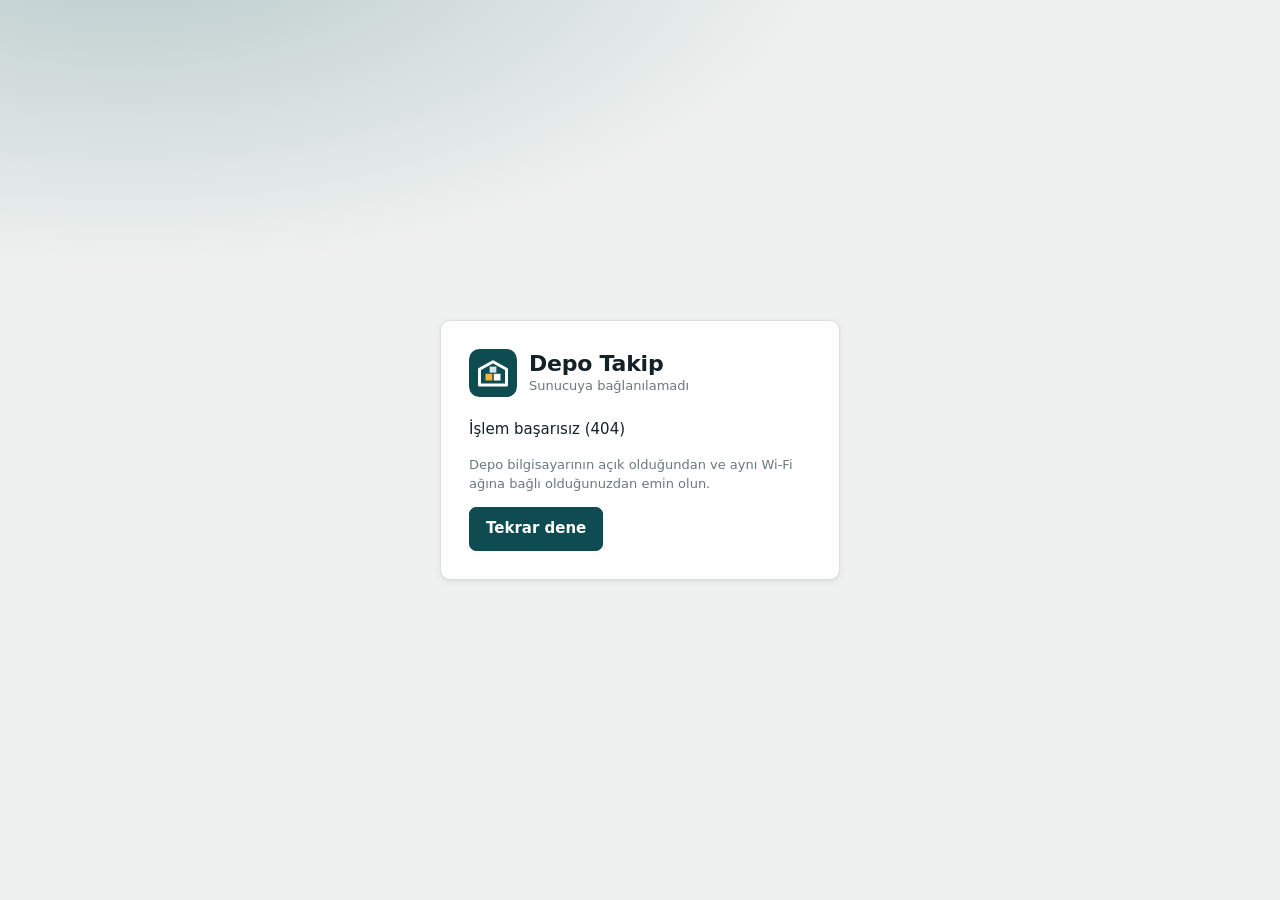
==== public/index.html @ caff274a "Depo takip uygulaması: ilk yükleme Co-Authored-By: Claude Opus 5.5 <noreply@anthropic.com> Claude-Se" ====
<!doctype html>
<html lang="tr">
<head>
<meta charset="utf-8">
<meta name="viewport" content="width=device-width, initial-scale=1, viewport-fit=cover">
<meta name="theme-color" content="#0f4c52">
<title>Depo Takip</title>
<link rel="icon" href="icon.svg" type="image/svg+xml">
<link rel="manifest" href="manifest.webmanifest">
<link rel="stylesheet" href="app.css">
</head>
<body>
<div id="app"><div class="boot"><div class="spinner"></div><p>Depo Takip yükleniyor…</p></div></div>
<div id="toasts" aria-live="polite"></div>
<div id="modal-root"></div>
<div id="print-area" aria-hidden="true"></div>
<script src="qr.js"></script>
<script src="app.js"></script>
</body>
</html>
---- public/app.css ----
:root {
  --bg: #eef1f0;
  --surface: #ffffff;
  --surface-2: #f6f8f7;
  --ink: #142126;
  --ink-2: #3c4b50;
  --muted: #6b787c;
  --line: #d9e0de;
  --line-2: #e8ecea;
  --brand: #0f4c52;
  --brand-ink: #ffffff;
  --brand-soft: #e0eeee;
  --accent: #f2b33d;
  --ok: #1d7f49;
  --ok-soft: #e1f3e8;
  --warn: #a86400;
  --warn-soft: #fdf0d6;
  --danger: #b4322a;
  --danger-soft: #fbe3e0;
  --info: #1f5fa8;
  --info-soft: #e2ecf9;
  --violet: #6a3fa0;
  --violet-soft: #eee6f8;
  --radius: 10px;
  --radius-sm: 7px;
  --shadow: 0 1px 2px rgba(16, 36, 40, .06), 0 2px 8px rgba(16, 36, 40, .05);
  --shadow-lg: 0 10px 40px rgba(10, 30, 34, .22);
  --sidebar: 236px;
  --tap: 44px;
  color-scheme: light;
}
@media (prefers-color-scheme: dark) {
  :root {
    --bg: #0f1719; --surface: #172225; --surface-2: #1c292c; --ink: #e6eeee; --ink-2: #c2cfcf; --muted: #8a9a9c;
    --line: #2b3a3d; --line-2: #233135; --brand: #4fb3b0; --brand-ink: #062326; --brand-soft: #173a3c;
    --ok: #4cc283; --ok-soft: #173426; --warn: #f2b33d; --warn-soft: #3a2d14; --danger: #f07a6f; --danger-soft: #3d1d1a;
    --info: #79aef0; --info-soft: #172a42; --violet: #b996ea; --violet-soft: #2c2140;
    --shadow: 0 1px 2px rgba(0,0,0,.3); color-scheme: dark;
  }
}

* { box-sizing: border-box; }
html, body { margin: 0; height: 100%; }
body {
  font-family: "Segoe UI", system-ui, -apple-system, Roboto, "Helvetica Neue", Arial, sans-serif;
  font-size: 15px; line-height: 1.45; color: var(--ink); background: var(--bg);
  -webkit-font-smoothing: antialiased; -webkit-tap-highlight-color: transparent;
}
button, input, select, textarea { font: inherit; color: inherit; }
a { color: var(--brand); }
h1, h2, h3 { margin: 0; line-height: 1.2; }
h1 { font-size: 22px; font-weight: 700; letter-spacing: -.01em; }
h2 { font-size: 17px; font-weight: 650; }
h3 { font-size: 15px; font-weight: 650; }
.num, td.n, .tabular { font-variant-numeric: tabular-nums; }
.muted { color: var(--muted); }
.small { font-size: 13px; }
.mono { font-family: ui-monospace, "Cascadia Mono", Consolas, "Roboto Mono", monospace; letter-spacing: .01em; }
.hidden { display: none !important; }

/* ---------- Yükleniyor ---------- */
.boot { min-height: 100vh; display: grid; place-content: center; justify-items: center; gap: 12px; color: var(--muted); }
.spinner { width: 34px; height: 34px; border: 3px solid var(--line); border-top-color: var(--brand); border-radius: 50%; animation: spin .8s linear infinite; }
@keyframes spin { to { transform: rotate(360deg); } }

/* ---------- Kabuk ---------- */
.shell { display: grid; grid-template-columns: var(--sidebar) 1fr; min-height: 100vh; }
.sidebar {
  position: sticky; top: 0; height: 100vh; background: #0d3438; color: #d9ecec;
  display: flex; flex-direction: column; padding: 16px 12px; gap: 4px; overflow-y: auto;
}
@media (prefers-color-scheme: dark) { .sidebar { background: #0b1416; border-right: 1px solid var(--line); } }
.brand { display: flex; align-items: center; gap: 10px; padding: 4px 8px 18px; }
.brand img { width: 34px; height: 34px; }
.brand b { display: block; font-size: 15px; color: #fff; }
.brand span { font-size: 12px; color: #9fc5c5; }
.nav-sec { font-size: 11px; text-transform: uppercase; letter-spacing: .08em; color: #7fa8a8; padding: 14px 10px 4px; }
.nav a {
  display: flex; align-items: center; gap: 11px; padding: 9px 10px; border-radius: 8px; color: #d9ecec;
  text-decoration: none; font-weight: 500; min-height: 40px;
}
.nav a:hover { background: rgba(255,255,255,.07); }
.nav a.active { background: rgba(255,255,255,.13); color: #fff; box-shadow: inset 3px 0 0 var(--accent); }
.nav svg { width: 19px; height: 19px; flex: none; opacity: .9; }
.nav .badge { margin-left: auto; }
.side-foot { margin-top: auto; padding: 12px 8px 0; font-size: 12px; color: #8fb3b3; border-top: 1px solid rgba(255,255,255,.08); }
.side-foot .who { color: #e6f2f2; font-weight: 600; font-size: 13px; }

.main-wrap { min-width: 0; display: flex; flex-direction: column; }
.topbar {
  position: sticky; top: 0; z-index: 20; display: flex; align-items: center; gap: 12px;
  padding: 10px 24px; background: color-mix(in srgb, var(--bg) 88%, transparent); backdrop-filter: blur(8px);
  border-bottom: 1px solid var(--line-2); min-height: 56px;
}
.topbar .title { font-weight: 650; font-size: 16px; flex: 1; min-width: 0; white-space: nowrap; overflow: hidden; text-overflow: ellipsis; }
.topbar .mobile-brand { display: none; }
.conn { display: inline-flex; align-items: center; gap: 6px; font-size: 12px; color: var(--muted); padding: 4px 9px; border-radius: 99px; background: var(--surface); border: 1px solid var(--line); white-space: nowrap; }
.conn i { width: 8px; height: 8px; border-radius: 50%; background: var(--ok); }
.conn.off i { background: var(--danger); }
.conn.wait i { background: var(--accent); }
.icon-btn { position: relative; display: inline-grid; place-items: center; width: 40px; height: 40px; border-radius: 10px; border: 1px solid var(--line); background: var(--surface); cursor: pointer; color: var(--ink-2); }
.icon-btn svg { width: 20px; height: 20px; }
.icon-btn .dot { position: absolute; top: -5px; right: -5px; }
main { padding: 22px 24px 40px; max-width: 1320px; width: 100%; }

.bottom-nav { display: none; }

@media (max-width: 860px) {
  .shell { grid-template-columns: 1fr; }
  .sidebar { display: none; }
  .topbar { padding: 8px 14px; padding-top: max(8px, env(safe-area-inset-top)); }
  .topbar .mobile-brand { display: block; width: 30px; height: 30px; }
  main { padding: 14px 12px calc(96px + env(safe-area-inset-bottom)); }
  .bottom-nav {
    display: grid; grid-template-columns: repeat(5, 1fr); position: fixed; left: 0; right: 0; bottom: 0; z-index: 30;
    background: var(--surface); border-top: 1px solid var(--line); padding: 6px 4px calc(6px + env(safe-area-inset-bottom));
  }
  .bottom-nav a { display: grid; justify-items: center; gap: 2px; font-size: 11px; color: var(--muted); text-decoration: none; padding: 4px 0; position: relative; }
  .bottom-nav a svg { width: 22px; height: 22px; }
  .bottom-nav a.active { color: var(--brand); font-weight: 600; }
  .bottom-nav a.scan { margin-top: -22px; }
  .bottom-nav a.scan span.fab { width: 56px; height: 56px; border-radius: 18px; background: var(--brand); color: var(--brand-ink); display: grid; place-items: center; box-shadow: var(--shadow-lg); }
  .bottom-nav a.scan svg { width: 28px; height: 28px; }
  .bottom-nav .badge { position: absolute; top: 0; right: calc(50% - 22px); }
  h1 { font-size: 19px; }
}

/* ---------- Ortak bileşenler ---------- */
.page-head { display: flex; align-items: flex-end; gap: 12px; flex-wrap: wrap; margin-bottom: 16px; }
.page-head .grow { flex: 1; min-width: 200px; }
.page-head p { margin: 4px 0 0; color: var(--muted); }
.card { background: var(--surface); border: 1px solid var(--line); border-radius: var(--radius); box-shadow: var(--shadow); }
.card-pad { padding: 16px; }
.card-head { display: flex; align-items: center; gap: 10px; padding: 13px 16px; border-bottom: 1px solid var(--line-2); }
.card-head h2 { flex: 1; }
.grid { display: grid; gap: 14px; }
.g2 { grid-template-columns: repeat(2, minmax(0, 1fr)); }
.g3 { grid-template-columns: repeat(3, minmax(0, 1fr)); }
.g4 { grid-template-columns: repeat(4, minmax(0, 1fr)); }
@media (max-width: 1080px) { .g4 { grid-template-columns: repeat(2, minmax(0, 1fr)); } .g3 { grid-template-columns: 1fr 1fr; } }
@media (max-width: 860px) { .g2, .g3 { grid-template-columns: 1fr; } }
.row { display: flex; gap: 10px; align-items: center; flex-wrap: wrap; }
.stack { display: grid; gap: 12px; }
.spacer { flex: 1; }

.btn {
  display: inline-flex; align-items: center; justify-content: center; gap: 8px; min-height: var(--tap); padding: 0 16px;
  border-radius: var(--radius-sm); border: 1px solid var(--line); background: var(--surface); color: var(--ink);
  font-weight: 600; cursor: pointer; text-decoration: none; white-space: nowrap; transition: background .12s, border-color .12s;
}
.btn:hover { border-color: color-mix(in srgb, var(--brand) 40%, var(--line)); }
.btn svg { width: 18px; height: 18px; flex: none; }
.btn.primary { background: var(--brand); border-color: var(--brand); color: var(--brand-ink); }
.btn.primary:hover { filter: brightness(1.08); }
.btn.danger { background: var(--danger); border-color: var(--danger); color: #fff; }
.btn.ghost { background: transparent; border-color: transparent; }
.btn.sm { min-height: 34px; padding: 0 11px; font-size: 13px; }
.btn.lg { min-height: 52px; font-size: 16px; padding: 0 22px; }
.btn.block { width: 100%; }
.btn:disabled { opacity: .5; cursor: not-allowed; }

.field { display: grid; gap: 5px; }
.field > span { font-size: 13px; font-weight: 600; color: var(--ink-2); }
.field > span em { font-style: normal; color: var(--muted); font-weight: 400; }
.input, select.input, textarea.input {
  width: 100%; min-height: var(--tap); padding: 9px 12px; border-radius: var(--radius-sm); border: 1px solid var(--line);
  background: var(--surface); outline: none; transition: border-color .12s, box-shadow .12s;
}
textarea.input { min-height: 72px; resize: vertical; }
.input:focus { border-color: var(--brand); box-shadow: 0 0 0 3px color-mix(in srgb, var(--brand) 22%, transparent); }
.input.big { font-size: 22px; font-weight: 700; min-height: 54px; }
.input-group { display: flex; align-items: stretch; }
.input-group .input { border-top-right-radius: 0; border-bottom-right-radius: 0; }
.input-group .addon { display: grid; place-items: center; padding: 0 12px; border: 1px solid var(--line); border-left: 0; border-radius: 0 var(--radius-sm) var(--radius-sm) 0; background: var(--surface-2); color: var(--muted); font-weight: 600; min-width: 54px; }
.form-grid { display: grid; gap: 12px; grid-template-columns: repeat(2, minmax(0, 1fr)); }
.form-grid .full { grid-column: 1 / -1; }
@media (max-width: 600px) { .form-grid { grid-template-columns: 1fr; } }
.check { display: flex; gap: 8px; align-items: center; cursor: pointer; min-height: 32px; }
.check input { width: 18px; height: 18px; accent-color: var(--brand); }

.badge { display: inline-flex; align-items: center; gap: 4px; padding: 2px 8px; border-radius: 99px; font-size: 12px; font-weight: 650; white-space: nowrap; line-height: 1.5; }
.badge.ok { background: var(--ok-soft); color: var(--ok); }
.badge.warn { background: var(--warn-soft); color: var(--warn); }
.badge.danger { background: var(--danger-soft); color: var(--danger); }
.badge.info { background: var(--info-soft); color: var(--info); }
.badge.violet { background: var(--violet-soft); color: var(--violet); }
.badge.gray { background: var(--surface-2); color: var(--muted); border: 1px solid var(--line); }
.badge.brand { background: var(--brand-soft); color: var(--brand); }
.badge.count { background: var(--danger); color: #fff; min-width: 20px; justify-content: center; padding: 1px 6px; }

.chips { display: flex; gap: 6px; flex-wrap: wrap; }
.chip { border: 1px solid var(--line); background: var(--surface); padding: 6px 12px; border-radius: 99px; cursor: pointer; font-size: 13px; font-weight: 550; min-height: 34px; }
.chip.on { background: var(--brand); color: var(--brand-ink); border-color: var(--brand); }

.tabs { display: flex; gap: 4px; border-bottom: 1px solid var(--line); margin-bottom: 16px; overflow-x: auto; scrollbar-width: none; }
.tabs a, .tabs button { padding: 10px 14px; border: 0; background: none; cursor: pointer; font-weight: 600; color: var(--muted); border-bottom: 2.5px solid transparent; text-decoration: none; white-space: nowrap; }
.tabs .on { color: var(--brand); border-bottom-color: var(--brand); }

/* Tablolar */
.table-wrap { overflow-x: auto; }
table.t { width: 100%; border-collapse: collapse; font-size: 14px; }
.t th { text-align: left; font-size: 12px; text-transform: uppercase; letter-spacing: .04em; color: var(--muted); font-weight: 650; padding: 10px 12px; border-bottom: 1px solid var(--line); background: var(--surface-2); white-space: nowrap; position: sticky; top: 0; }
.t td { padding: 10px 12px; border-bottom: 1px solid var(--line-2); vertical-align: middle; }
.t tr.click { cursor: pointer; }
.t tr.click:hover td { background: var(--surface-2); }
.t td.n, .t th.n { text-align: right; white-space: nowrap; }
.t tr.cancelled td { color: var(--muted); text-decoration: line-through; text-decoration-color: color-mix(in srgb, var(--muted) 60%, transparent); }
.t tr.cancelled td .badge, .t tr.cancelled td .btn { text-decoration: none; }
.t .code { font-family: ui-monospace, Consolas, monospace; font-size: 13px; color: var(--ink-2); white-space: nowrap; }
.t tfoot td { font-weight: 700; background: var(--surface-2); }
.empty { padding: 36px 16px; text-align: center; color: var(--muted); }

/* Liste kartları (mobil) */
.list { display: grid; }
.li { display: flex; gap: 12px; align-items: center; padding: 12px 14px; border-bottom: 1px solid var(--line-2); text-decoration: none; color: inherit; }
.li:last-child { border-bottom: 0; }
.li .grow { flex: 1; min-width: 0; }
.li .name { font-weight: 600; overflow: hidden; text-overflow: ellipsis; }
.li .sub { font-size: 12.5px; color: var(--muted); }
.li .right { text-align: right; flex: none; }
.li .qty { font-weight: 700; font-variant-numeric: tabular-nums; }

/* KPI */
.kpi { padding: 16px; display: grid; gap: 4px; position: relative; overflow: hidden; }
.kpi .label { font-size: 13px; color: var(--muted); font-weight: 600; }
.kpi .value { font-size: 30px; font-weight: 750; letter-spacing: -.02em; font-variant-numeric: tabular-nums; }
.kpi .hint { font-size: 12.5px; color: var(--muted); }
.kpi.danger .value { color: var(--danger); }
.kpi.warn .value { color: var(--warn); }
.kpi::after { content: ""; position: absolute; left: 0; top: 0; bottom: 0; width: 4px; background: var(--line); }
.kpi.danger::after { background: var(--danger); } .kpi.warn::after { background: var(--accent); } .kpi.ok::after { background: var(--ok); } .kpi.brand::after { background: var(--brand); }
a.kpi { text-decoration: none; color: inherit; }

.quick { display: grid; grid-template-columns: repeat(6, minmax(0, 1fr)); gap: 10px; }
@media (max-width: 1080px) { .quick { grid-template-columns: repeat(3, minmax(0, 1fr)); } }
.qa { display: grid; justify-items: center; gap: 8px; padding: 16px 8px; text-align: center; text-decoration: none; color: var(--ink); font-weight: 650; font-size: 14px; border-radius: var(--radius); }
.qa .ic { width: 46px; height: 46px; border-radius: 13px; display: grid; place-items: center; }
.qa .ic svg { width: 24px; height: 24px; }
.qa:hover { border-color: var(--brand); }

/* Hareket türü renkleri */
.ty-GIRIS { --c: var(--ok); --s: var(--ok-soft); }
.ty-TRANSFER { --c: var(--info); --s: var(--info-soft); }
.ty-URETIM { --c: var(--brand); --s: var(--brand-soft); }
.ty-FIRE { --c: var(--danger); --s: var(--danger-soft); }
.ty-IADE { --c: #0d7d85; --s: #dff2f3; }
.ty-SAYIM { --c: var(--violet); --s: var(--violet-soft); }
.ty-IPTAL { --c: var(--muted); --s: var(--surface-2); }
@media (prefers-color-scheme: dark) { .ty-IADE { --c: #5fd0d6; --s: #133437; } }
.ty-badge { background: var(--s); color: var(--c); }
.qa .ic { background: var(--s); color: var(--c); }

/* Ürün detayı */
.stock-trio { display: grid; grid-template-columns: repeat(3, 1fr); gap: 10px; }
.stock-box { padding: 14px; border-radius: var(--radius); background: var(--surface-2); border: 1px solid var(--line-2); }
.stock-box .label { font-size: 12.5px; color: var(--muted); font-weight: 600; }
.stock-box .value { font-size: 26px; font-weight: 750; font-variant-numeric: tabular-nums; letter-spacing: -.02em; }
.stock-box .value small { font-size: 13px; color: var(--muted); font-weight: 600; margin-left: 3px; }
.stock-box.total { background: var(--brand-soft); border-color: transparent; }
@media (max-width: 600px) { .stock-box .value { font-size: 20px; } .stock-box { padding: 10px; } }
.qr-box { background: #fff; border-radius: var(--radius); padding: 8px; border: 1px solid var(--line); width: 168px; }
.qr-box svg { display: block; width: 100%; height: auto; }
.prod-head { display: flex; gap: 18px; align-items: flex-start; }
@media (max-width: 600px) { .prod-head { flex-direction: column-reverse; } .qr-box { width: 130px; } }

.meter { height: 8px; border-radius: 99px; background: var(--line-2); overflow: hidden; }
.meter i { display: block; height: 100%; background: var(--ok); border-radius: 99px; }
.meter.warn i { background: var(--accent); } .meter.danger i { background: var(--danger); }

/* İşlem formu */
.type-tabs { display: grid; grid-template-columns: repeat(6, minmax(0, 1fr)); gap: 8px; margin-bottom: 14px; }
.type-tabs a { display: flex; align-items: center; justify-content: center; gap: 7px; padding: 10px 6px; border-radius: var(--radius-sm); border: 1px solid var(--line); background: var(--surface); text-decoration: none; color: var(--ink-2); font-weight: 650; font-size: 14px; min-height: 46px; text-align: center; }
.type-tabs a svg { width: 18px; height: 18px; flex: none; }
.type-tabs a.on { background: var(--c); border-color: var(--c); color: #fff; }
@media (prefers-color-scheme: dark) { .type-tabs a.on { color: #0b1416; } }
@media (max-width: 860px) { .type-tabs { grid-template-columns: repeat(3, minmax(0, 1fr)); } .type-tabs a { font-size: 13px; } }
.picker { position: relative; }
.picker-list { position: absolute; z-index: 40; left: 0; right: 0; top: calc(100% + 4px); max-height: 340px; overflow-y: auto; background: var(--surface); border: 1px solid var(--line); border-radius: var(--radius); box-shadow: var(--shadow-lg); }
.picker-list button { display: flex; width: 100%; gap: 10px; align-items: center; text-align: left; border: 0; background: none; padding: 10px 12px; cursor: pointer; border-bottom: 1px solid var(--line-2); }
.picker-list button:hover, .picker-list button.hl { background: var(--brand-soft); }
.picker-list .code { font-family: ui-monospace, Consolas, monospace; font-size: 12px; color: var(--muted); min-width: 96px; }
.sel-prod { display: flex; gap: 12px; align-items: center; padding: 12px 14px; border-radius: var(--radius); border: 1.5px solid var(--brand); background: var(--brand-soft); }
.sel-prod .grow { flex: 1; min-width: 0; }
.sel-prod .nm { font-weight: 700; }
.avail { display: flex; gap: 14px; flex-wrap: wrap; font-size: 13px; color: var(--ink-2); margin-top: 2px; }
.avail b { font-variant-numeric: tabular-nums; }
.lines .line { display: flex; gap: 10px; align-items: center; padding: 10px 14px; border-bottom: 1px solid var(--line-2); }
.depot-flow { display: grid; grid-template-columns: 1fr auto 1fr; gap: 8px; align-items: end; }
.depot-flow .swap { margin-bottom: 2px; }
.reason-chips { margin-top: 6px; }
.delta { font-weight: 700; }
.delta.up { color: var(--ok); } .delta.down { color: var(--danger); }

/* Tarama */
.scan-hero { display: grid; justify-items: center; gap: 14px; padding: 26px 16px; text-align: center; }
.scan-hero .big-ic { width: 84px; height: 84px; border-radius: 24px; background: var(--brand-soft); color: var(--brand); display: grid; place-items: center; }
.scan-hero .big-ic svg { width: 44px; height: 44px; }
.cam { position: relative; width: 100%; max-width: 520px; aspect-ratio: 1; background: #000; border-radius: var(--radius); overflow: hidden; }
.cam video { width: 100%; height: 100%; object-fit: cover; }
.cam .frame { position: absolute; inset: 18%; border: 3px solid rgba(255,255,255,.85); border-radius: 14px; box-shadow: 0 0 0 999px rgba(0,0,0,.35); }

/* Banner */
.banner { display: flex; gap: 10px; align-items: center; padding: 10px 14px; border-radius: var(--radius); margin-bottom: 14px; font-size: 14px; flex-wrap: wrap; }
.banner.warn { background: var(--warn-soft); color: var(--warn); border: 1px solid color-mix(in srgb, var(--accent) 40%, transparent); }
.banner.danger { background: var(--danger-soft); color: var(--danger); }
.banner.info { background: var(--info-soft); color: var(--info); }
.banner .grow { flex: 1; min-width: 180px; }

/* Toast */
#toasts { position: fixed; z-index: 100; right: 16px; bottom: 16px; display: grid; gap: 8px; max-width: min(420px, calc(100vw - 32px)); }
@media (max-width: 860px) { #toasts { left: 12px; right: 12px; bottom: calc(86px + env(safe-area-inset-bottom)); max-width: none; } }
.toast { padding: 12px 14px; border-radius: var(--radius); background: #142126; color: #fff; box-shadow: var(--shadow-lg); font-size: 14px; display: flex; gap: 10px; align-items: flex-start; animation: tin .18s ease-out; }
.toast.ok { background: #145c37; } .toast.err { background: #8c2620; } .toast.warn { background: #7a4a00; }
.toast b { display: block; }
@keyframes tin { from { transform: translateY(8px); opacity: 0; } }

/* Modal */
.modal-back { position: fixed; inset: 0; z-index: 80; background: rgba(8, 20, 22, .5); display: grid; place-items: center; padding: 16px; animation: fin .12s; }
.modal { width: min(560px, 100%); max-height: calc(100vh - 32px); overflow: auto; background: var(--surface); border-radius: 14px; box-shadow: var(--shadow-lg); }
.modal.wide { width: min(900px, 100%); }
.modal-head { display: flex; align-items: center; gap: 10px; padding: 16px 18px; border-bottom: 1px solid var(--line-2); position: sticky; top: 0; background: var(--surface); z-index: 1; }
.modal-head h2 { flex: 1; }
.modal-body { padding: 18px; }
.modal-foot { display: flex; gap: 10px; justify-content: flex-end; padding: 14px 18px; border-top: 1px solid var(--line-2); position: sticky; bottom: 0; background: var(--surface); flex-wrap: wrap; }
@keyframes fin { from { opacity: 0; } }
@media (max-width: 600px) { .modal-back { place-items: end stretch; padding: 0; } .modal { border-radius: 16px 16px 0 0; max-height: 92vh; } }

/* Giriş ekranı */
.auth { min-height: 100vh; display: grid; place-items: center; padding: 20px; background:
  radial-gradient(1200px 600px at 10% -10%, color-mix(in srgb, var(--brand) 25%, transparent), transparent 60%), var(--bg); }
.auth-card { width: min(400px, 100%); padding: 28px; }
.auth-card .brand-lg { display: flex; gap: 12px; align-items: center; margin-bottom: 22px; }
.auth-card .brand-lg img { width: 48px; height: 48px; }

/* Etiket önizleme */
.label-preview { display: flex; flex-wrap: wrap; gap: 10px; }
.lbl { background: #fff; color: #000; border: 1px dashed #b9c3c1; display: flex; gap: 2.5mm; align-items: center; padding: 2mm 3mm; overflow: hidden; }
.lbl .q { flex: none; }
.lbl .q svg { display: block; width: 100%; height: 100%; }
.lbl .tx { min-width: 0; display: grid; gap: .6mm; }
.lbl .cd { font-family: Consolas, "Roboto Mono", monospace; font-weight: 800; letter-spacing: .02em; }
.lbl .nm { font-weight: 700; line-height: 1.15; overflow: hidden; display: -webkit-box; -webkit-line-clamp: 3; -webkit-box-orient: vertical; }
.lbl .ct { color: #333; }
.lbl.s-a4-24 { width: 70mm; height: 37mm; } .lbl.s-a4-24 .q { width: 31mm; height: 31mm; } .lbl.s-a4-24 .cd { font-size: 12pt; } .lbl.s-a4-24 .nm { font-size: 9pt; } .lbl.s-a4-24 .ct { font-size: 7pt; }
.lbl.s-a4-14 { width: 99mm; height: 38mm; } .lbl.s-a4-14 .q { width: 33mm; height: 33mm; } .lbl.s-a4-14 .cd { font-size: 14pt; } .lbl.s-a4-14 .nm { font-size: 10.5pt; } .lbl.s-a4-14 .ct { font-size: 8pt; }
.lbl.s-a4-8 { width: 99mm; height: 67mm; } .lbl.s-a4-8 .q { width: 52mm; height: 52mm; } .lbl.s-a4-8 .cd { font-size: 16pt; } .lbl.s-a4-8 .nm { font-size: 13pt; } .lbl.s-a4-8 .ct { font-size: 9pt; }
.lbl.s-t-100x50 { width: 100mm; height: 50mm; } .lbl.s-t-100x50 .q { width: 44mm; height: 44mm; } .lbl.s-t-100x50 .cd { font-size: 16pt; } .lbl.s-t-100x50 .nm { font-size: 12pt; } .lbl.s-t-100x50 .ct { font-size: 8.5pt; }
.lbl.s-t-60x40 { width: 60mm; height: 40mm; } .lbl.s-t-60x40 .q { width: 30mm; height: 30mm; } .lbl.s-t-60x40 .cd { font-size: 10pt; } .lbl.s-t-60x40 .nm { font-size: 8pt; } .lbl.s-t-60x40 .ct { font-size: 6.5pt; }

#print-area { display: none; }
@media print {
  @page { margin: 0; }
  body { background: #fff !important; }
  body > *:not(#print-area) { display: none !important; }
  #print-area { display: block !important; }
  #print-area .sheet { display: grid; page-break-after: always; break-after: page; }
  #print-area .sheet:last-child { page-break-after: auto; break-after: auto; }
  #print-area .lbl { border: 0; }
  #print-area .sheet.a4-24 { grid-template-columns: repeat(3, 70mm); grid-auto-rows: 37mm; padding: 0; width: 210mm; }
  #print-area .sheet.a4-14 { grid-template-columns: repeat(2, 99mm); grid-auto-rows: 38mm; padding: 15.5mm 6mm 0; width: 210mm; column-gap: 0; }
  #print-area .sheet.a4-8 { grid-template-columns: repeat(2, 99mm); grid-auto-rows: 67mm; padding: 14.5mm 6mm 0; width: 210mm; }
  #print-area .sheet.t-100x50 .lbl, #print-area .sheet.t-60x40 .lbl { page-break-after: always; break-after: page; }
  #print-area .report { padding: 12mm; font-size: 10pt; color: #000; }
}

/* Yardımcı */
.kv { display: grid; grid-template-columns: max-content 1fr; gap: 6px 16px; font-size: 14px; }
.kv dt { color: var(--muted); }
.kv dd { margin: 0; font-weight: 550; overflow-wrap: anywhere; }
.divider { height: 1px; background: var(--line-2); margin: 14px 0; }
.foot-note { font-size: 12.5px; color: var(--muted); }
.pair-qr { width: 190px; background: #fff; padding: 6px; border-radius: 10px; border: 1px solid var(--line); }
.pair-qr svg { display: block; width: 100%; }
.sel-list { max-height: 420px; overflow-y: auto; border: 1px solid var(--line); border-radius: var(--radius); }
.sel-list label { display: flex; gap: 10px; align-items: center; padding: 8px 12px; border-bottom: 1px solid var(--line-2); cursor: pointer; font-size: 14px; }
.sel-list label:last-child { border-bottom: 0; }
.sel-list .code { font-family: ui-monospace, Consolas, monospace; font-size: 12px; color: var(--muted); min-width: 92px; }
.sticky-actions { position: sticky; bottom: 0; background: var(--surface); padding: 12px 16px; border-top: 1px solid var(--line-2); display: flex; gap: 10px; flex-wrap: wrap; border-radius: 0 0 var(--radius) var(--radius); }
@media (max-width: 860px) { .hide-m { display: none !important; } }
@media (min-width: 861px) { .hide-d { display: none !important; } }
.banner > svg { width: 20px; height: 20px; flex: none; }
.badge svg { width: 15px; height: 15px; flex: none; }
.empty svg { width: 30px; height: 30px; display: block; margin: 0 auto 8px; color: var(--ok); }
.card-head .badge.ty-badge { padding: 6px; border-radius: 8px; }
.card-head .badge.ty-badge svg { width: 18px; height: 18px; }
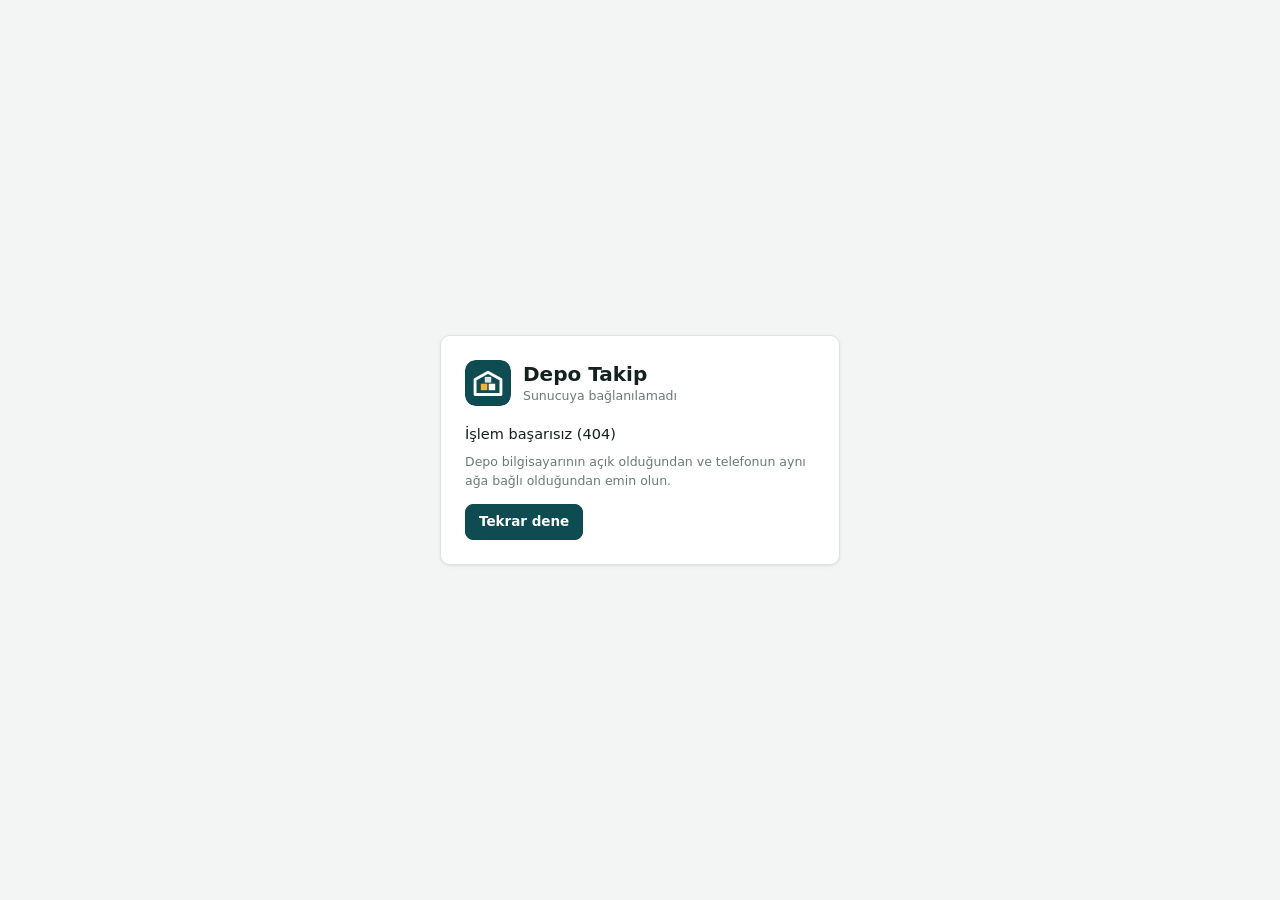
==== commit e115319b: "Depo Takip 2.1 Co-Authored-By: Claude Opus 5.5 <noreply@anthropic.com> Claude-Session: https://claud" ====
--- a/public/index.html
+++ b/public/index.html
@@ -7,7 +7,7 @@
 <title>Depo Takip</title>
 <link rel="icon" href="icon.svg" type="image/svg+xml">
 <link rel="manifest" href="manifest.webmanifest">
-<link rel="stylesheet" href="app.css">
+<link rel="stylesheet" href="app.css?v=2.0.0">
 </head>
 <body>
 <div id="app"><div class="boot"><div class="spinner"></div><p>Depo Takip yükleniyor…</p></div></div>
@@ -15,6 +15,9 @@
 <div id="modal-root"></div>
 <div id="print-area" aria-hidden="true"></div>
 <script src="qr.js"></script>
-<script src="app.js"></script>
+<script src="js/core.js?v=2.0.0"></script>
+<script src="js/forms.js?v=2.0.0"></script>
+<script src="js/pages.js?v=2.0.0"></script>
+<script src="js/admin.js?v=2.0.0"></script>
 </body>
 </html>
--- a/public/app.css
+++ b/public/app.css
@@ -1,338 +1,307 @@
+/* Depo Takip 2 — sade arayüz */
 :root {
-  --bg: #eef1f0;
-  --surface: #ffffff;
-  --surface-2: #f6f8f7;
-  --ink: #142126;
-  --ink-2: #3c4b50;
-  --muted: #6b787c;
-  --line: #d9e0de;
-  --line-2: #e8ecea;
-  --brand: #0f4c52;
-  --brand-ink: #ffffff;
-  --brand-soft: #e0eeee;
+  --bg: #f3f5f4; --surface: #fff; --surface-2: #f7f9f8; --hover: #eef3f2;
+  --ink: #15211f; --ink-2: #3d4a48; --muted: #6c7a77; --line: #dce3e1; --line-2: #ebefee;
+  --brand: #0f4c52; --brand-2: #136068; --brand-ink: #fff; --brand-soft: #e1eeee;
   --accent: #f2b33d;
-  --ok: #1d7f49;
-  --ok-soft: #e1f3e8;
-  --warn: #a86400;
-  --warn-soft: #fdf0d6;
-  --danger: #b4322a;
-  --danger-soft: #fbe3e0;
-  --info: #1f5fa8;
-  --info-soft: #e2ecf9;
-  --violet: #6a3fa0;
-  --violet-soft: #eee6f8;
-  --radius: 10px;
-  --radius-sm: 7px;
-  --shadow: 0 1px 2px rgba(16, 36, 40, .06), 0 2px 8px rgba(16, 36, 40, .05);
-  --shadow-lg: 0 10px 40px rgba(10, 30, 34, .22);
-  --sidebar: 236px;
-  --tap: 44px;
+  --ok: #1d7f49; --ok-soft: #e3f3e9; --warn: #9a5c00; --warn-soft: #fdf1d8; --danger: #b4322a; --danger-soft: #fbe4e1; --info: #1f5fa8; --info-soft: #e3ecf8;
+  --radius: 10px; --radius-sm: 7px;
+  --shadow: 0 1px 2px rgba(16,36,40,.06), 0 1px 6px rgba(16,36,40,.04); --shadow-lg: 0 12px 40px rgba(10,30,34,.24);
+  --side: 232px; --top: 56px;
   color-scheme: light;
 }
 @media (prefers-color-scheme: dark) {
   :root {
-    --bg: #0f1719; --surface: #172225; --surface-2: #1c292c; --ink: #e6eeee; --ink-2: #c2cfcf; --muted: #8a9a9c;
-    --line: #2b3a3d; --line-2: #233135; --brand: #4fb3b0; --brand-ink: #062326; --brand-soft: #173a3c;
-    --ok: #4cc283; --ok-soft: #173426; --warn: #f2b33d; --warn-soft: #3a2d14; --danger: #f07a6f; --danger-soft: #3d1d1a;
-    --info: #79aef0; --info-soft: #172a42; --violet: #b996ea; --violet-soft: #2c2140;
-    --shadow: 0 1px 2px rgba(0,0,0,.3); color-scheme: dark;
+    --bg: #0f1618; --surface: #172123; --surface-2: #1b2729; --hover: #203033; --ink: #e6eeee; --ink-2: #c3cfce; --muted: #8b9b99;
+    --line: #2b3a3c; --line-2: #223033; --brand: #52b4b0; --brand-2: #68c4c0; --brand-ink: #052224; --brand-soft: #163a3b;
+    --ok: #4cc283; --ok-soft: #163325; --warn: #f2b33d; --warn-soft: #382c14; --danger: #f07a6f; --danger-soft: #3c1d1a; --info: #7aaff0; --info-soft: #172a41;
+    --shadow: 0 1px 2px rgba(0,0,0,.35); color-scheme: dark;
   }
 }
-
 * { box-sizing: border-box; }
 html, body { margin: 0; height: 100%; }
-body {
-  font-family: "Segoe UI", system-ui, -apple-system, Roboto, "Helvetica Neue", Arial, sans-serif;
-  font-size: 15px; line-height: 1.45; color: var(--ink); background: var(--bg);
-  -webkit-font-smoothing: antialiased; -webkit-tap-highlight-color: transparent;
-}
+body { font-family: "Segoe UI", system-ui, -apple-system, Roboto, Arial, sans-serif; font-size: 14.5px; line-height: 1.45; color: var(--ink); background: var(--bg); -webkit-font-smoothing: antialiased; -webkit-tap-highlight-color: transparent; }
 button, input, select, textarea { font: inherit; color: inherit; }
-a { color: var(--brand); }
-h1, h2, h3 { margin: 0; line-height: 1.2; }
-h1 { font-size: 22px; font-weight: 700; letter-spacing: -.01em; }
-h2 { font-size: 17px; font-weight: 650; }
-h3 { font-size: 15px; font-weight: 650; }
-.num, td.n, .tabular { font-variant-numeric: tabular-nums; }
-.muted { color: var(--muted); }
-.small { font-size: 13px; }
-.mono { font-family: ui-monospace, "Cascadia Mono", Consolas, "Roboto Mono", monospace; letter-spacing: .01em; }
+a { color: var(--brand); text-decoration: none; }
+h1, h2, h3 { margin: 0; line-height: 1.25; }
+h1 { font-size: 20px; font-weight: 700; }
+h2 { font-size: 16px; font-weight: 650; }
+h3 { font-size: 14px; font-weight: 650; }
+p { margin: 0; }
+svg { flex: none; }
+.muted { color: var(--muted); } .small { font-size: 12.5px; } .mono { font-family: ui-monospace, "Cascadia Mono", Consolas, monospace; font-size: .95em; }
+.num { font-variant-numeric: tabular-nums; text-align: right; white-space: nowrap; }
 .hidden { display: none !important; }
-
-/* ---------- Yükleniyor ---------- */
+.grow { flex: 1; min-width: 0; } .spacer { flex: 1; }
+.row { display: flex; gap: 8px; align-items: center; flex-wrap: wrap; }
+.stack { display: grid; gap: 12px; }
+.neg { color: var(--danger); } .pos { color: var(--ok); }
+
+/* Kabuk */
+.shell { display: grid; grid-template-columns: var(--side) 1fr; min-height: 100vh; }
+.side { background: var(--brand); color: #d9ecec; position: sticky; top: 0; height: 100vh; overflow-y: auto; display: flex; flex-direction: column; }
+.side .brand { display: flex; gap: 10px; align-items: center; padding: 14px 16px; color: #fff; border-bottom: 1px solid rgba(255,255,255,.08); }
+.side .brand img { width: 32px; height: 32px; border-radius: 8px; }
+.side .brand b { display: block; font-size: 14px; line-height: 1.2; }
+.side .brand span { font-size: 11.5px; opacity: .7; }
+.nav { padding: 8px 8px 16px; display: grid; gap: 1px; }
+.nav .sec { font-size: 10.5px; text-transform: uppercase; letter-spacing: .08em; opacity: .55; padding: 14px 10px 4px; }
+.nav a { display: flex; gap: 10px; align-items: center; padding: 7px 10px; border-radius: 7px; color: #d9ecec; font-size: 13.5px; }
+.nav a svg { width: 17px; height: 17px; opacity: .8; }
+.nav a:hover { background: rgba(255,255,255,.07); color: #fff; }
+.nav a.on { background: rgba(255,255,255,.14); color: #fff; font-weight: 600; }
+.nav a .cnt { margin-left: auto; background: var(--accent); color: #3a2600; font-size: 11px; font-weight: 700; padding: 0 6px; border-radius: 9px; }
+.side .foot { margin-top: auto; padding: 12px 16px; font-size: 12px; border-top: 1px solid rgba(255,255,255,.08); opacity: .85; }
+.side .foot b { display: block; color: #fff; font-size: 13px; }
+.side .foot a { color: #bfe3e3; }
+@media (prefers-color-scheme: dark) { .side { background: #10282a; } }
+
+.main { min-width: 0; display: flex; flex-direction: column; }
+.top { position: sticky; top: 0; z-index: 20; height: var(--top); background: var(--surface); border-bottom: 1px solid var(--line); display: flex; align-items: center; gap: 10px; padding: 0 16px; }
+.top .title { font-weight: 650; font-size: 15.5px; white-space: nowrap; overflow: hidden; text-overflow: ellipsis; }
+.top .mbrand { display: none; width: 28px; height: 28px; border-radius: 7px; }
+.month { display: flex; align-items: center; border: 1px solid var(--line); border-radius: 8px; overflow: hidden; background: var(--surface); }
+.month button { border: 0; background: none; padding: 6px 8px; cursor: pointer; color: var(--ink-2); display: grid; place-items: center; }
+.month button:hover { background: var(--hover); }
+.month .lbl-m { padding: 6px 10px; font-weight: 600; font-size: 13.5px; min-width: 104px; text-align: center; cursor: pointer; border-left: 1px solid var(--line-2); border-right: 1px solid var(--line-2); white-space: nowrap; }
+.month input { position: absolute; opacity: 0; pointer-events: none; width: 1px; }
+.conn { display: inline-flex; align-items: center; gap: 6px; font-size: 12px; color: var(--muted); white-space: nowrap; }
+.conn i { width: 8px; height: 8px; border-radius: 50%; background: var(--ok); }
+.conn.off i { background: var(--danger); } .conn.wait i { background: var(--accent); }
+.content { padding: 18px 20px 40px; max-width: 1500px; width: 100%; }
+.bnav { display: none; }
+
+@media (max-width: 900px) {
+  .shell { grid-template-columns: 1fr; }
+  .side { display: none; }
+  .top { padding: 0 10px; gap: 8px; }
+  .top .mbrand { display: block; }
+  .top .title { display: none; }
+  .top .conn span { display: none; }
+  .content { padding: 12px 10px 90px; }
+  .bnav { display: grid; grid-template-columns: repeat(5, 1fr); position: fixed; left: 0; right: 0; bottom: 0; z-index: 30; background: var(--surface); border-top: 1px solid var(--line); padding-bottom: env(safe-area-inset-bottom); }
+  .bnav a { display: grid; justify-items: center; gap: 2px; padding: 7px 2px 6px; font-size: 11px; color: var(--muted); }
+  .bnav a svg { width: 22px; height: 22px; }
+  .bnav a.on { color: var(--brand); font-weight: 600; }
+  .bnav .fab { width: 46px; height: 46px; margin-top: -18px; border-radius: 50%; background: var(--brand); color: var(--brand-ink); display: grid; place-items: center; box-shadow: var(--shadow-lg); }
+}
+
+/* Sayfa başı */
+.ph { display: flex; gap: 12px; align-items: flex-end; flex-wrap: wrap; margin-bottom: 14px; }
+.ph p { color: var(--muted); font-size: 13px; margin-top: 2px; }
+.ph .acts { display: flex; gap: 8px; flex-wrap: wrap; margin-left: auto; }
+
+/* Düğmeler */
+.btn { display: inline-flex; align-items: center; justify-content: center; gap: 7px; height: 36px; padding: 0 13px; border-radius: 8px; border: 1px solid var(--line); background: var(--surface); cursor: pointer; font-weight: 550; font-size: 13.5px; white-space: nowrap; color: var(--ink); }
+.btn svg { width: 16px; height: 16px; }
+.btn:hover { background: var(--hover); }
+.btn:disabled { opacity: .55; cursor: default; }
+.btn.primary { background: var(--brand); border-color: var(--brand); color: var(--brand-ink); }
+.btn.primary:hover { background: var(--brand-2); }
+.btn.danger { color: var(--danger); }
+.btn.danger.solid { background: var(--danger); border-color: var(--danger); color: #fff; }
+.btn.ghost { border-color: transparent; background: none; }
+.btn.ghost:hover { background: var(--hover); }
+.btn.sm { height: 30px; padding: 0 10px; font-size: 12.5px; }
+.btn.lg { height: 44px; font-size: 15px; padding: 0 18px; }
+.btn.block { width: 100%; }
+.ib { width: 34px; height: 34px; border-radius: 8px; border: 0; background: none; display: inline-grid; place-items: center; cursor: pointer; color: var(--ink-2); position: relative; }
+.ib:hover { background: var(--hover); }
+.ib svg { width: 18px; height: 18px; }
+.ib.sm { width: 28px; height: 28px; } .ib.sm svg { width: 15px; height: 15px; }
+.ib:disabled { opacity: .4; cursor: default; }
+
+/* Kart */
+.card { background: var(--surface); border: 1px solid var(--line); border-radius: var(--radius); box-shadow: var(--shadow); min-width: 0; }
+.card-h { display: flex; align-items: center; gap: 10px; padding: 12px 14px; border-bottom: 1px solid var(--line-2); flex-wrap: wrap; }
+.card-b { padding: 14px; }
+.grid { display: grid; gap: 14px; }
+.g2 { grid-template-columns: repeat(auto-fit, minmax(340px, 1fr)); }
+.g3 { grid-template-columns: repeat(auto-fit, minmax(260px, 1fr)); }
+.kpis { display: grid; gap: 12px; grid-template-columns: repeat(auto-fit, minmax(170px, 1fr)); margin-bottom: 14px; }
+.kpi { background: var(--surface); border: 1px solid var(--line); border-radius: var(--radius); padding: 12px 14px; box-shadow: var(--shadow); }
+.kpi .l { font-size: 12px; color: var(--muted); }
+.kpi .v { font-size: 22px; font-weight: 700; font-variant-numeric: tabular-nums; margin-top: 2px; }
+.kpi .s { font-size: 12px; color: var(--muted); }
+.kpi.warn .v { color: var(--warn); } .kpi.danger .v { color: var(--danger); }
+
+/* Rozet */
+.bdg { display: inline-flex; align-items: center; gap: 4px; padding: 1px 8px; border-radius: 10px; font-size: 11.5px; font-weight: 600; background: var(--surface-2); color: var(--ink-2); border: 1px solid var(--line-2); white-space: nowrap; }
+.bdg.ok { background: var(--ok-soft); color: var(--ok); border-color: transparent; }
+.bdg.warn { background: var(--warn-soft); color: var(--warn); border-color: transparent; }
+.bdg.danger { background: var(--danger-soft); color: var(--danger); border-color: transparent; }
+.bdg.info { background: var(--info-soft); color: var(--info); border-color: transparent; }
+.bdg.brand { background: var(--brand-soft); color: var(--brand); border-color: transparent; }
+
+/* Form */
+.input, select.input, textarea.input { width: 100%; height: 36px; padding: 0 10px; border: 1px solid var(--line); border-radius: 8px; background: var(--surface); outline: none; min-width: 0; }
+textarea.input { height: auto; min-height: 70px; padding: 8px 10px; resize: vertical; }
+.input:focus { border-color: var(--brand); box-shadow: 0 0 0 3px color-mix(in srgb, var(--brand) 18%, transparent); }
+.input.num { text-align: right; }
+.input.err { border-color: var(--danger); }
+.fld { display: grid; gap: 4px; min-width: 0; }
+.fld > span { font-size: 12.5px; color: var(--ink-2); font-weight: 550; }
+.fld > span em { font-style: normal; color: var(--danger); }
+.fld .help { font-size: 11.5px; color: var(--muted); }
+.fgrid { display: grid; gap: 12px 14px; grid-template-columns: repeat(auto-fill, minmax(190px, 1fr)); }
+.fgrid .wide { grid-column: 1 / -1; }
+fieldset.fs { border: 1px solid var(--line-2); border-radius: var(--radius); padding: 10px 12px 12px; margin: 0; min-width: 0; }
+fieldset.fs legend { font-size: 12px; font-weight: 650; color: var(--muted); padding: 0 6px; text-transform: uppercase; letter-spacing: .05em; }
+.chk { display: inline-flex; gap: 8px; align-items: center; cursor: pointer; font-size: 13.5px; }
+.chk input { width: 17px; height: 17px; accent-color: var(--brand); }
+.chips { display: flex; flex-wrap: wrap; gap: 6px 14px; }
+.search { position: relative; }
+.search svg { position: absolute; left: 10px; top: 9px; width: 17px; height: 17px; color: var(--muted); }
+.search .input { padding-left: 34px; }
+.seg { display: inline-flex; max-width: 100%; overflow-x: auto; border: 1px solid var(--line); border-radius: 8px; overflow: hidden; background: var(--surface); }
+.seg button { border: 0; background: none; padding: 0 12px; height: 34px; cursor: pointer; font-size: 13px; color: var(--ink-2); border-right: 1px solid var(--line-2); white-space: nowrap; }
+.seg button:last-child { border-right: 0; }
+.seg button.on { background: var(--brand-soft); color: var(--brand); font-weight: 650; }
+.live { background: var(--brand-soft); color: var(--brand); border-radius: 8px; padding: 8px 12px; font-size: 13px; display: flex; flex-wrap: wrap; gap: 4px 16px; }
+.live b { font-variant-numeric: tabular-nums; }
+
+/* Combobox */
+.cb { position: relative; }
+.cb .input { padding-right: 30px; }
+.cb .clr { position: absolute; right: 3px; top: 3px; }
+.cb-list { position: absolute; z-index: 60; left: 0; right: 0; top: calc(100% + 3px); max-height: 300px; overflow-y: auto; background: var(--surface); border: 1px solid var(--line); border-radius: 8px; box-shadow: var(--shadow-lg); }
+.cb-list .g { font-size: 11px; text-transform: uppercase; letter-spacing: .05em; color: var(--muted); padding: 7px 10px 3px; font-weight: 650; position: sticky; top: 0; background: var(--surface); }
+.cb-list .o { padding: 6px 10px; cursor: pointer; display: flex; gap: 8px; align-items: baseline; font-size: 13.5px; }
+.cb-list .o .k { font-size: 11px; color: var(--muted); font-family: ui-monospace, Consolas, monospace; margin-left: auto; white-space: nowrap; }
+.cb-list .o.act, .cb-list .o:hover { background: var(--hover); }
+.cb-list .none { padding: 10px; color: var(--muted); font-size: 13px; }
+
+/* Tablo */
+.tw { overflow-x: auto; -webkit-overflow-scrolling: touch; }
+table.t { width: 100%; border-collapse: separate; border-spacing: 0; font-size: 13px; }
+.t th { position: sticky; top: 0; z-index: 2; background: var(--surface-2); text-align: left; font-weight: 600; font-size: 12px; color: var(--ink-2); padding: 8px 10px; border-bottom: 1px solid var(--line); white-space: nowrap; }
+.t th.num { text-align: right; }
+.t th.sortable { cursor: pointer; user-select: none; }
+.t th.sortable:hover { color: var(--brand); }
+.t td { padding: 7px 10px; border-bottom: 1px solid var(--line-2); vertical-align: middle; }
+.t tbody tr:hover td { background: var(--hover); }
+.t tr.click { cursor: pointer; }
+.t tr.grp td { background: var(--surface-2); font-weight: 650; font-size: 12px; color: var(--muted); text-transform: uppercase; letter-spacing: .04em; padding: 6px 10px; }
+.t tfoot td { font-weight: 700; background: var(--surface-2); border-top: 1px solid var(--line); border-bottom: 0; }
+.t td.acts { white-space: nowrap; text-align: right; width: 1%; padding: 2px 6px; }
+.t td.wrap { white-space: normal; min-width: 180px; }
+@media (min-width: 701px) { .t td.first { min-width: 190px; } }
+.t .nm { font-weight: 550; }
+.t td.mono { white-space: nowrap; }
+.t tr.off td { opacity: .5; }
+.t tr.alert td:first-child { box-shadow: inset 3px 0 0 var(--danger); }
+.t tr.warnr td:first-child { box-shadow: inset 3px 0 0 var(--accent); }
+.t td.hl { background: color-mix(in srgb, var(--accent) 10%, transparent); }
+.t.dense td { padding: 5px 8px; } .t.dense th { padding: 7px 8px; }
+.tbl-scroll { max-height: calc(100vh - 230px); overflow: auto; }
+.empty { padding: 28px 14px; text-align: center; color: var(--muted); }
+
+@media (max-width: 700px) {
+  table.t.cards thead { display: none; }
+  table.t.cards, .t.cards tbody, .t.cards tr, .t.cards td { display: block; width: 100%; }
+  .t.cards tr { border-bottom: 1px solid var(--line); padding: 8px 10px; position: relative; }
+  .t.cards td { border: 0; padding: 1px 0; display: flex; gap: 10px; justify-content: space-between; text-align: right; }
+  .t.cards td::before { content: attr(data-l); color: var(--muted); font-size: 12px; text-align: left; font-weight: 500; }
+  .t.cards td.first { font-weight: 650; font-size: 14px; text-align: left; justify-content: flex-start; padding-right: 70px; }
+  .t.cards td.first::before { display: none; }
+  .t.cards td.acts { position: absolute; top: 4px; right: 4px; width: auto; padding: 0; }
+  .t.cards td.acts::before { display: none; }
+  .t.cards td.wrap { min-width: 0; }
+  .t.cards td:empty { display: none; }
+  .t.cards tfoot { display: block; } .t.cards tfoot tr { display: block; background: var(--surface-2); }
+  .t.cards tr.grp td::before { display: none; }
+}
+
+/* Modal */
+.mback { position: fixed; inset: 0; z-index: 100; background: rgba(8,20,22,.45); display: grid; place-items: center; padding: 16px; overflow-y: auto; }
+.modal { width: min(560px, 100%); background: var(--surface); border-radius: 12px; box-shadow: var(--shadow-lg); display: flex; flex-direction: column; max-height: calc(100vh - 32px); }
+.modal.wide { width: min(900px, 100%); }
+.modal.xwide { width: min(1200px, 100%); }
+.modal .mh { display: flex; align-items: center; gap: 10px; padding: 12px 16px; border-bottom: 1px solid var(--line-2); }
+.modal .mh h2 { flex: 1; }
+.modal .mb { padding: 16px; overflow-y: auto; }
+.modal .mf { display: flex; gap: 8px; padding: 12px 16px; border-top: 1px solid var(--line-2); flex-wrap: wrap; align-items: center; }
+@media (max-width: 700px) {
+  .mback { padding: 0; place-items: end stretch; }
+  .modal, .modal.wide, .modal.xwide { width: 100%; max-height: 94vh; border-radius: 14px 14px 0 0; }
+  .modal .mf { padding-bottom: calc(12px + env(safe-area-inset-bottom)); }
+}
+
+/* Bildirim */
+#toasts { position: fixed; z-index: 200; left: 16px; bottom: 16px; display: grid; gap: 8px; width: min(420px, calc(100vw - 32px)); }
+.toast { background: #1d2b2d; color: #f1f6f6; border-radius: 10px; padding: 10px 12px; display: flex; gap: 10px; align-items: center; box-shadow: var(--shadow-lg); font-size: 13.5px; animation: tin .18s ease-out; }
+.toast .tx { flex: 1; min-width: 0; }
+.toast .tx b { display: block; }
+.toast.ok { border-left: 4px solid #4cc283; } .toast.err { border-left: 4px solid #f07a6f; } .toast.warn { border-left: 4px solid var(--accent); }
+.toast button { background: rgba(255,255,255,.12); color: #fff; border: 0; border-radius: 7px; padding: 6px 10px; font-weight: 650; cursor: pointer; white-space: nowrap; }
+.toast button:hover { background: rgba(255,255,255,.22); }
+@keyframes tin { from { transform: translateY(8px); opacity: 0; } }
+@media (max-width: 900px) { #toasts { top: 8px; bottom: auto; left: 10px; width: calc(100vw - 20px); } }
+
+/* Diğer */
+.tabs { display: flex; gap: 2px; border-bottom: 1px solid var(--line); margin-bottom: 14px; overflow-x: auto; }
+.tabs a, .tabs button { padding: 9px 13px; border: 0; background: none; color: var(--muted); font-weight: 550; font-size: 13.5px; border-bottom: 2px solid transparent; white-space: nowrap; cursor: pointer; }
+.tabs .on { color: var(--brand); border-bottom-color: var(--brand); }
+.banner { display: flex; gap: 10px; align-items: flex-start; padding: 10px 13px; border-radius: var(--radius); font-size: 13.5px; background: var(--info-soft); color: var(--ink); }
+.banner svg { width: 18px; height: 18px; margin-top: 1px; color: var(--info); }
+.banner.warn { background: var(--warn-soft); } .banner.warn svg { color: var(--warn); }
+.banner.danger { background: var(--danger-soft); } .banner.danger svg { color: var(--danger); }
+.banner.ok { background: var(--ok-soft); } .banner.ok svg { color: var(--ok); }
+.banner ul { margin: 4px 0 0; padding-left: 18px; }
+.kv { display: grid; grid-template-columns: max-content 1fr; gap: 6px 16px; font-size: 13.5px; }
+.kv dt { color: var(--muted); } .kv dd { margin: 0; font-weight: 550; overflow-wrap: anywhere; }
+.list { display: grid; }
+.list .it { display: flex; gap: 10px; align-items: center; padding: 9px 14px; border-bottom: 1px solid var(--line-2); font-size: 13.5px; }
+.list .it:last-child { border-bottom: 0; }
+.list a.it:hover { background: var(--hover); }
+.bar { height: 6px; background: var(--line-2); border-radius: 4px; overflow: hidden; }
+.bar i { display: block; height: 100%; background: var(--brand); border-radius: 4px; }
+.qa { display: grid; grid-template-columns: repeat(auto-fit, minmax(140px, 1fr)); gap: 10px; margin-bottom: 14px; }
+.qa a { display: flex; gap: 10px; align-items: center; padding: 12px; background: var(--surface); border: 1px solid var(--line); border-radius: var(--radius); color: var(--ink); font-weight: 600; font-size: 13.5px; box-shadow: var(--shadow); }
+.qa a:hover { border-color: var(--brand); }
+.qa a .ic { width: 34px; height: 34px; border-radius: 9px; background: var(--brand-soft); color: var(--brand); display: grid; place-items: center; }
+.qa a .ic svg { width: 18px; height: 18px; }
+.hist .it { align-items: flex-start; }
+.hist .when { font-size: 12px; color: var(--muted); white-space: nowrap; min-width: 92px; }
+.hist .what b { font-weight: 600; }
+.hist .det { font-size: 12.5px; color: var(--muted); margin-top: 2px; }
+.hist .det .d { display: block; }
+.hist.undone .what { text-decoration: line-through; opacity: .6; }
+.diff del { color: var(--danger); text-decoration: line-through; } .diff ins { color: var(--ok); text-decoration: none; }
+.menu-grid { display: grid; gap: 14px; }
+.menu-grid .list a.it svg { width: 18px; height: 18px; color: var(--brand); }
+.auth { min-height: 100vh; display: grid; place-items: center; padding: 16px; }
+.auth-card { width: min(400px, 100%); padding: 24px; }
+.auth-card .brand-lg { display: flex; gap: 12px; align-items: center; margin-bottom: 18px; }
+.auth-card .brand-lg img { width: 46px; height: 46px; border-radius: 11px; }
 .boot { min-height: 100vh; display: grid; place-content: center; justify-items: center; gap: 12px; color: var(--muted); }
-.spinner { width: 34px; height: 34px; border: 3px solid var(--line); border-top-color: var(--brand); border-radius: 50%; animation: spin .8s linear infinite; }
+.spinner { width: 30px; height: 30px; border: 3px solid var(--line); border-top-color: var(--brand); border-radius: 50%; animation: spin .8s linear infinite; }
 @keyframes spin { to { transform: rotate(360deg); } }
-
-/* ---------- Kabuk ---------- */
-.shell { display: grid; grid-template-columns: var(--sidebar) 1fr; min-height: 100vh; }
-.sidebar {
-  position: sticky; top: 0; height: 100vh; background: #0d3438; color: #d9ecec;
-  display: flex; flex-direction: column; padding: 16px 12px; gap: 4px; overflow-y: auto;
-}
-@media (prefers-color-scheme: dark) { .sidebar { background: #0b1416; border-right: 1px solid var(--line); } }
-.brand { display: flex; align-items: center; gap: 10px; padding: 4px 8px 18px; }
-.brand img { width: 34px; height: 34px; }
-.brand b { display: block; font-size: 15px; color: #fff; }
-.brand span { font-size: 12px; color: #9fc5c5; }
-.nav-sec { font-size: 11px; text-transform: uppercase; letter-spacing: .08em; color: #7fa8a8; padding: 14px 10px 4px; }
-.nav a {
-  display: flex; align-items: center; gap: 11px; padding: 9px 10px; border-radius: 8px; color: #d9ecec;
-  text-decoration: none; font-weight: 500; min-height: 40px;
-}
-.nav a:hover { background: rgba(255,255,255,.07); }
-.nav a.active { background: rgba(255,255,255,.13); color: #fff; box-shadow: inset 3px 0 0 var(--accent); }
-.nav svg { width: 19px; height: 19px; flex: none; opacity: .9; }
-.nav .badge { margin-left: auto; }
-.side-foot { margin-top: auto; padding: 12px 8px 0; font-size: 12px; color: #8fb3b3; border-top: 1px solid rgba(255,255,255,.08); }
-.side-foot .who { color: #e6f2f2; font-weight: 600; font-size: 13px; }
-
-.main-wrap { min-width: 0; display: flex; flex-direction: column; }
-.topbar {
-  position: sticky; top: 0; z-index: 20; display: flex; align-items: center; gap: 12px;
-  padding: 10px 24px; background: color-mix(in srgb, var(--bg) 88%, transparent); backdrop-filter: blur(8px);
-  border-bottom: 1px solid var(--line-2); min-height: 56px;
-}
-.topbar .title { font-weight: 650; font-size: 16px; flex: 1; min-width: 0; white-space: nowrap; overflow: hidden; text-overflow: ellipsis; }
-.topbar .mobile-brand { display: none; }
-.conn { display: inline-flex; align-items: center; gap: 6px; font-size: 12px; color: var(--muted); padding: 4px 9px; border-radius: 99px; background: var(--surface); border: 1px solid var(--line); white-space: nowrap; }
-.conn i { width: 8px; height: 8px; border-radius: 50%; background: var(--ok); }
-.conn.off i { background: var(--danger); }
-.conn.wait i { background: var(--accent); }
-.icon-btn { position: relative; display: inline-grid; place-items: center; width: 40px; height: 40px; border-radius: 10px; border: 1px solid var(--line); background: var(--surface); cursor: pointer; color: var(--ink-2); }
-.icon-btn svg { width: 20px; height: 20px; }
-.icon-btn .dot { position: absolute; top: -5px; right: -5px; }
-main { padding: 22px 24px 40px; max-width: 1320px; width: 100%; }
-
-.bottom-nav { display: none; }
-
-@media (max-width: 860px) {
-  .shell { grid-template-columns: 1fr; }
-  .sidebar { display: none; }
-  .topbar { padding: 8px 14px; padding-top: max(8px, env(safe-area-inset-top)); }
-  .topbar .mobile-brand { display: block; width: 30px; height: 30px; }
-  main { padding: 14px 12px calc(96px + env(safe-area-inset-bottom)); }
-  .bottom-nav {
-    display: grid; grid-template-columns: repeat(5, 1fr); position: fixed; left: 0; right: 0; bottom: 0; z-index: 30;
-    background: var(--surface); border-top: 1px solid var(--line); padding: 6px 4px calc(6px + env(safe-area-inset-bottom));
-  }
-  .bottom-nav a { display: grid; justify-items: center; gap: 2px; font-size: 11px; color: var(--muted); text-decoration: none; padding: 4px 0; position: relative; }
-  .bottom-nav a svg { width: 22px; height: 22px; }
-  .bottom-nav a.active { color: var(--brand); font-weight: 600; }
-  .bottom-nav a.scan { margin-top: -22px; }
-  .bottom-nav a.scan span.fab { width: 56px; height: 56px; border-radius: 18px; background: var(--brand); color: var(--brand-ink); display: grid; place-items: center; box-shadow: var(--shadow-lg); }
-  .bottom-nav a.scan svg { width: 28px; height: 28px; }
-  .bottom-nav .badge { position: absolute; top: 0; right: calc(50% - 22px); }
-  h1 { font-size: 19px; }
-}
-
-/* ---------- Ortak bileşenler ---------- */
-.page-head { display: flex; align-items: flex-end; gap: 12px; flex-wrap: wrap; margin-bottom: 16px; }
-.page-head .grow { flex: 1; min-width: 200px; }
-.page-head p { margin: 4px 0 0; color: var(--muted); }
-.card { background: var(--surface); border: 1px solid var(--line); border-radius: var(--radius); box-shadow: var(--shadow); }
-.card-pad { padding: 16px; }
-.card-head { display: flex; align-items: center; gap: 10px; padding: 13px 16px; border-bottom: 1px solid var(--line-2); }
-.card-head h2 { flex: 1; }
-.grid { display: grid; gap: 14px; }
-.g2 { grid-template-columns: repeat(2, minmax(0, 1fr)); }
-.g3 { grid-template-columns: repeat(3, minmax(0, 1fr)); }
-.g4 { grid-template-columns: repeat(4, minmax(0, 1fr)); }
-@media (max-width: 1080px) { .g4 { grid-template-columns: repeat(2, minmax(0, 1fr)); } .g3 { grid-template-columns: 1fr 1fr; } }
-@media (max-width: 860px) { .g2, .g3 { grid-template-columns: 1fr; } }
-.row { display: flex; gap: 10px; align-items: center; flex-wrap: wrap; }
-.stack { display: grid; gap: 12px; }
-.spacer { flex: 1; }
-
-.btn {
-  display: inline-flex; align-items: center; justify-content: center; gap: 8px; min-height: var(--tap); padding: 0 16px;
-  border-radius: var(--radius-sm); border: 1px solid var(--line); background: var(--surface); color: var(--ink);
-  font-weight: 600; cursor: pointer; text-decoration: none; white-space: nowrap; transition: background .12s, border-color .12s;
-}
-.btn:hover { border-color: color-mix(in srgb, var(--brand) 40%, var(--line)); }
-.btn svg { width: 18px; height: 18px; flex: none; }
-.btn.primary { background: var(--brand); border-color: var(--brand); color: var(--brand-ink); }
-.btn.primary:hover { filter: brightness(1.08); }
-.btn.danger { background: var(--danger); border-color: var(--danger); color: #fff; }
-.btn.ghost { background: transparent; border-color: transparent; }
-.btn.sm { min-height: 34px; padding: 0 11px; font-size: 13px; }
-.btn.lg { min-height: 52px; font-size: 16px; padding: 0 22px; }
-.btn.block { width: 100%; }
-.btn:disabled { opacity: .5; cursor: not-allowed; }
-
-.field { display: grid; gap: 5px; }
-.field > span { font-size: 13px; font-weight: 600; color: var(--ink-2); }
-.field > span em { font-style: normal; color: var(--muted); font-weight: 400; }
-.input, select.input, textarea.input {
-  width: 100%; min-height: var(--tap); padding: 9px 12px; border-radius: var(--radius-sm); border: 1px solid var(--line);
-  background: var(--surface); outline: none; transition: border-color .12s, box-shadow .12s;
-}
-textarea.input { min-height: 72px; resize: vertical; }
-.input:focus { border-color: var(--brand); box-shadow: 0 0 0 3px color-mix(in srgb, var(--brand) 22%, transparent); }
-.input.big { font-size: 22px; font-weight: 700; min-height: 54px; }
-.input-group { display: flex; align-items: stretch; }
-.input-group .input { border-top-right-radius: 0; border-bottom-right-radius: 0; }
-.input-group .addon { display: grid; place-items: center; padding: 0 12px; border: 1px solid var(--line); border-left: 0; border-radius: 0 var(--radius-sm) var(--radius-sm) 0; background: var(--surface-2); color: var(--muted); font-weight: 600; min-width: 54px; }
-.form-grid { display: grid; gap: 12px; grid-template-columns: repeat(2, minmax(0, 1fr)); }
-.form-grid .full { grid-column: 1 / -1; }
-@media (max-width: 600px) { .form-grid { grid-template-columns: 1fr; } }
-.check { display: flex; gap: 8px; align-items: center; cursor: pointer; min-height: 32px; }
-.check input { width: 18px; height: 18px; accent-color: var(--brand); }
-
-.badge { display: inline-flex; align-items: center; gap: 4px; padding: 2px 8px; border-radius: 99px; font-size: 12px; font-weight: 650; white-space: nowrap; line-height: 1.5; }
-.badge.ok { background: var(--ok-soft); color: var(--ok); }
-.badge.warn { background: var(--warn-soft); color: var(--warn); }
-.badge.danger { background: var(--danger-soft); color: var(--danger); }
-.badge.info { background: var(--info-soft); color: var(--info); }
-.badge.violet { background: var(--violet-soft); color: var(--violet); }
-.badge.gray { background: var(--surface-2); color: var(--muted); border: 1px solid var(--line); }
-.badge.brand { background: var(--brand-soft); color: var(--brand); }
-.badge.count { background: var(--danger); color: #fff; min-width: 20px; justify-content: center; padding: 1px 6px; }
-
-.chips { display: flex; gap: 6px; flex-wrap: wrap; }
-.chip { border: 1px solid var(--line); background: var(--surface); padding: 6px 12px; border-radius: 99px; cursor: pointer; font-size: 13px; font-weight: 550; min-height: 34px; }
-.chip.on { background: var(--brand); color: var(--brand-ink); border-color: var(--brand); }
-
-.tabs { display: flex; gap: 4px; border-bottom: 1px solid var(--line); margin-bottom: 16px; overflow-x: auto; scrollbar-width: none; }
-.tabs a, .tabs button { padding: 10px 14px; border: 0; background: none; cursor: pointer; font-weight: 600; color: var(--muted); border-bottom: 2.5px solid transparent; text-decoration: none; white-space: nowrap; }
-.tabs .on { color: var(--brand); border-bottom-color: var(--brand); }
-
-/* Tablolar */
-.table-wrap { overflow-x: auto; }
-table.t { width: 100%; border-collapse: collapse; font-size: 14px; }
-.t th { text-align: left; font-size: 12px; text-transform: uppercase; letter-spacing: .04em; color: var(--muted); font-weight: 650; padding: 10px 12px; border-bottom: 1px solid var(--line); background: var(--surface-2); white-space: nowrap; position: sticky; top: 0; }
-.t td { padding: 10px 12px; border-bottom: 1px solid var(--line-2); vertical-align: middle; }
-.t tr.click { cursor: pointer; }
-.t tr.click:hover td { background: var(--surface-2); }
-.t td.n, .t th.n { text-align: right; white-space: nowrap; }
-.t tr.cancelled td { color: var(--muted); text-decoration: line-through; text-decoration-color: color-mix(in srgb, var(--muted) 60%, transparent); }
-.t tr.cancelled td .badge, .t tr.cancelled td .btn { text-decoration: none; }
-.t .code { font-family: ui-monospace, Consolas, monospace; font-size: 13px; color: var(--ink-2); white-space: nowrap; }
-.t tfoot td { font-weight: 700; background: var(--surface-2); }
-.empty { padding: 36px 16px; text-align: center; color: var(--muted); }
-
-/* Liste kartları (mobil) */
-.list { display: grid; }
-.li { display: flex; gap: 12px; align-items: center; padding: 12px 14px; border-bottom: 1px solid var(--line-2); text-decoration: none; color: inherit; }
-.li:last-child { border-bottom: 0; }
-.li .grow { flex: 1; min-width: 0; }
-.li .name { font-weight: 600; overflow: hidden; text-overflow: ellipsis; }
-.li .sub { font-size: 12.5px; color: var(--muted); }
-.li .right { text-align: right; flex: none; }
-.li .qty { font-weight: 700; font-variant-numeric: tabular-nums; }
-
-/* KPI */
-.kpi { padding: 16px; display: grid; gap: 4px; position: relative; overflow: hidden; }
-.kpi .label { font-size: 13px; color: var(--muted); font-weight: 600; }
-.kpi .value { font-size: 30px; font-weight: 750; letter-spacing: -.02em; font-variant-numeric: tabular-nums; }
-.kpi .hint { font-size: 12.5px; color: var(--muted); }
-.kpi.danger .value { color: var(--danger); }
-.kpi.warn .value { color: var(--warn); }
-.kpi::after { content: ""; position: absolute; left: 0; top: 0; bottom: 0; width: 4px; background: var(--line); }
-.kpi.danger::after { background: var(--danger); } .kpi.warn::after { background: var(--accent); } .kpi.ok::after { background: var(--ok); } .kpi.brand::after { background: var(--brand); }
-a.kpi { text-decoration: none; color: inherit; }
-
-.quick { display: grid; grid-template-columns: repeat(6, minmax(0, 1fr)); gap: 10px; }
-@media (max-width: 1080px) { .quick { grid-template-columns: repeat(3, minmax(0, 1fr)); } }
-.qa { display: grid; justify-items: center; gap: 8px; padding: 16px 8px; text-align: center; text-decoration: none; color: var(--ink); font-weight: 650; font-size: 14px; border-radius: var(--radius); }
-.qa .ic { width: 46px; height: 46px; border-radius: 13px; display: grid; place-items: center; }
-.qa .ic svg { width: 24px; height: 24px; }
-.qa:hover { border-color: var(--brand); }
-
-/* Hareket türü renkleri */
-.ty-GIRIS { --c: var(--ok); --s: var(--ok-soft); }
-.ty-TRANSFER { --c: var(--info); --s: var(--info-soft); }
-.ty-URETIM { --c: var(--brand); --s: var(--brand-soft); }
-.ty-FIRE { --c: var(--danger); --s: var(--danger-soft); }
-.ty-IADE { --c: #0d7d85; --s: #dff2f3; }
-.ty-SAYIM { --c: var(--violet); --s: var(--violet-soft); }
-.ty-IPTAL { --c: var(--muted); --s: var(--surface-2); }
-@media (prefers-color-scheme: dark) { .ty-IADE { --c: #5fd0d6; --s: #133437; } }
-.ty-badge { background: var(--s); color: var(--c); }
-.qa .ic { background: var(--s); color: var(--c); }
-
-/* Ürün detayı */
-.stock-trio { display: grid; grid-template-columns: repeat(3, 1fr); gap: 10px; }
-.stock-box { padding: 14px; border-radius: var(--radius); background: var(--surface-2); border: 1px solid var(--line-2); }
-.stock-box .label { font-size: 12.5px; color: var(--muted); font-weight: 600; }
-.stock-box .value { font-size: 26px; font-weight: 750; font-variant-numeric: tabular-nums; letter-spacing: -.02em; }
-.stock-box .value small { font-size: 13px; color: var(--muted); font-weight: 600; margin-left: 3px; }
-.stock-box.total { background: var(--brand-soft); border-color: transparent; }
-@media (max-width: 600px) { .stock-box .value { font-size: 20px; } .stock-box { padding: 10px; } }
-.qr-box { background: #fff; border-radius: var(--radius); padding: 8px; border: 1px solid var(--line); width: 168px; }
-.qr-box svg { display: block; width: 100%; height: auto; }
-.prod-head { display: flex; gap: 18px; align-items: flex-start; }
-@media (max-width: 600px) { .prod-head { flex-direction: column-reverse; } .qr-box { width: 130px; } }
-
-.meter { height: 8px; border-radius: 99px; background: var(--line-2); overflow: hidden; }
-.meter i { display: block; height: 100%; background: var(--ok); border-radius: 99px; }
-.meter.warn i { background: var(--accent); } .meter.danger i { background: var(--danger); }
-
-/* İşlem formu */
-.type-tabs { display: grid; grid-template-columns: repeat(6, minmax(0, 1fr)); gap: 8px; margin-bottom: 14px; }
-.type-tabs a { display: flex; align-items: center; justify-content: center; gap: 7px; padding: 10px 6px; border-radius: var(--radius-sm); border: 1px solid var(--line); background: var(--surface); text-decoration: none; color: var(--ink-2); font-weight: 650; font-size: 14px; min-height: 46px; text-align: center; }
-.type-tabs a svg { width: 18px; height: 18px; flex: none; }
-.type-tabs a.on { background: var(--c); border-color: var(--c); color: #fff; }
-@media (prefers-color-scheme: dark) { .type-tabs a.on { color: #0b1416; } }
-@media (max-width: 860px) { .type-tabs { grid-template-columns: repeat(3, minmax(0, 1fr)); } .type-tabs a { font-size: 13px; } }
-.picker { position: relative; }
-.picker-list { position: absolute; z-index: 40; left: 0; right: 0; top: calc(100% + 4px); max-height: 340px; overflow-y: auto; background: var(--surface); border: 1px solid var(--line); border-radius: var(--radius); box-shadow: var(--shadow-lg); }
-.picker-list button { display: flex; width: 100%; gap: 10px; align-items: center; text-align: left; border: 0; background: none; padding: 10px 12px; cursor: pointer; border-bottom: 1px solid var(--line-2); }
-.picker-list button:hover, .picker-list button.hl { background: var(--brand-soft); }
-.picker-list .code { font-family: ui-monospace, Consolas, monospace; font-size: 12px; color: var(--muted); min-width: 96px; }
-.sel-prod { display: flex; gap: 12px; align-items: center; padding: 12px 14px; border-radius: var(--radius); border: 1.5px solid var(--brand); background: var(--brand-soft); }
-.sel-prod .grow { flex: 1; min-width: 0; }
-.sel-prod .nm { font-weight: 700; }
-.avail { display: flex; gap: 14px; flex-wrap: wrap; font-size: 13px; color: var(--ink-2); margin-top: 2px; }
-.avail b { font-variant-numeric: tabular-nums; }
-.lines .line { display: flex; gap: 10px; align-items: center; padding: 10px 14px; border-bottom: 1px solid var(--line-2); }
-.depot-flow { display: grid; grid-template-columns: 1fr auto 1fr; gap: 8px; align-items: end; }
-.depot-flow .swap { margin-bottom: 2px; }
-.reason-chips { margin-top: 6px; }
-.delta { font-weight: 700; }
-.delta.up { color: var(--ok); } .delta.down { color: var(--danger); }
-
-/* Tarama */
-.scan-hero { display: grid; justify-items: center; gap: 14px; padding: 26px 16px; text-align: center; }
-.scan-hero .big-ic { width: 84px; height: 84px; border-radius: 24px; background: var(--brand-soft); color: var(--brand); display: grid; place-items: center; }
-.scan-hero .big-ic svg { width: 44px; height: 44px; }
+.loading { padding: 40px; display: grid; place-items: center; }
+.dropzone { border: 2px dashed var(--line); border-radius: var(--radius); padding: 22px; text-align: center; color: var(--muted); cursor: pointer; }
+.dropzone:hover, .dropzone.over { border-color: var(--brand); color: var(--brand); background: var(--brand-soft); }
+.stockbox { display: grid; grid-template-columns: repeat(auto-fit, minmax(120px, 1fr)); gap: 10px; }
+.stockbox > div { background: var(--surface-2); border-radius: 8px; padding: 9px 12px; }
+.stockbox .l { font-size: 12px; color: var(--muted); } .stockbox .v { font-size: 18px; font-weight: 700; font-variant-numeric: tabular-nums; }
+.qrbox { width: 120px; background: #fff; padding: 5px; border-radius: 8px; border: 1px solid var(--line); }
+.qrbox svg, .pair-qr svg { display: block; width: 100%; }
+.pair-qr { width: 190px; background: #fff; padding: 6px; border-radius: 10px; border: 1px solid var(--line); }
+.foot-note { font-size: 12.5px; color: var(--muted); }
+.divider { height: 1px; background: var(--line-2); margin: 12px 0; }
+.scan-hero { display: grid; justify-items: center; gap: 14px; padding: 28px 16px; text-align: center; }
+.scan-hero .big { width: 84px; height: 84px; border-radius: 24px; background: var(--brand-soft); color: var(--brand); display: grid; place-items: center; }
+.scan-hero .big svg { width: 44px; height: 44px; }
 .cam { position: relative; width: 100%; max-width: 520px; aspect-ratio: 1; background: #000; border-radius: var(--radius); overflow: hidden; }
 .cam video { width: 100%; height: 100%; object-fit: cover; }
 .cam .frame { position: absolute; inset: 18%; border: 3px solid rgba(255,255,255,.85); border-radius: 14px; box-shadow: 0 0 0 999px rgba(0,0,0,.35); }
-
-/* Banner */
-.banner { display: flex; gap: 10px; align-items: center; padding: 10px 14px; border-radius: var(--radius); margin-bottom: 14px; font-size: 14px; flex-wrap: wrap; }
-.banner.warn { background: var(--warn-soft); color: var(--warn); border: 1px solid color-mix(in srgb, var(--accent) 40%, transparent); }
-.banner.danger { background: var(--danger-soft); color: var(--danger); }
-.banner.info { background: var(--info-soft); color: var(--info); }
-.banner .grow { flex: 1; min-width: 180px; }
-
-/* Toast */
-#toasts { position: fixed; z-index: 100; right: 16px; bottom: 16px; display: grid; gap: 8px; max-width: min(420px, calc(100vw - 32px)); }
-@media (max-width: 860px) { #toasts { left: 12px; right: 12px; bottom: calc(86px + env(safe-area-inset-bottom)); max-width: none; } }
-.toast { padding: 12px 14px; border-radius: var(--radius); background: #142126; color: #fff; box-shadow: var(--shadow-lg); font-size: 14px; display: flex; gap: 10px; align-items: flex-start; animation: tin .18s ease-out; }
-.toast.ok { background: #145c37; } .toast.err { background: #8c2620; } .toast.warn { background: #7a4a00; }
-.toast b { display: block; }
-@keyframes tin { from { transform: translateY(8px); opacity: 0; } }
-
-/* Modal */
-.modal-back { position: fixed; inset: 0; z-index: 80; background: rgba(8, 20, 22, .5); display: grid; place-items: center; padding: 16px; animation: fin .12s; }
-.modal { width: min(560px, 100%); max-height: calc(100vh - 32px); overflow: auto; background: var(--surface); border-radius: 14px; box-shadow: var(--shadow-lg); }
-.modal.wide { width: min(900px, 100%); }
-.modal-head { display: flex; align-items: center; gap: 10px; padding: 16px 18px; border-bottom: 1px solid var(--line-2); position: sticky; top: 0; background: var(--surface); z-index: 1; }
-.modal-head h2 { flex: 1; }
-.modal-body { padding: 18px; }
-.modal-foot { display: flex; gap: 10px; justify-content: flex-end; padding: 14px 18px; border-top: 1px solid var(--line-2); position: sticky; bottom: 0; background: var(--surface); flex-wrap: wrap; }
-@keyframes fin { from { opacity: 0; } }
-@media (max-width: 600px) { .modal-back { place-items: end stretch; padding: 0; } .modal { border-radius: 16px 16px 0 0; max-height: 92vh; } }
-
-/* Giriş ekranı */
-.auth { min-height: 100vh; display: grid; place-items: center; padding: 20px; background:
-  radial-gradient(1200px 600px at 10% -10%, color-mix(in srgb, var(--brand) 25%, transparent), transparent 60%), var(--bg); }
-.auth-card { width: min(400px, 100%); padding: 28px; }
-.auth-card .brand-lg { display: flex; gap: 12px; align-items: center; margin-bottom: 22px; }
-.auth-card .brand-lg img { width: 48px; height: 48px; }
-
-/* Etiket önizleme */
+.sel-list { max-height: 420px; overflow-y: auto; border: 1px solid var(--line); border-radius: var(--radius); }
+.sel-list label { display: flex; gap: 10px; align-items: center; padding: 7px 12px; border-bottom: 1px solid var(--line-2); cursor: pointer; font-size: 13.5px; }
+.sel-list .code { font-family: ui-monospace, Consolas, monospace; font-size: 12px; color: var(--muted); min-width: 96px; }
+.ord { display: inline-flex; flex-direction: column; }
+@media (max-width: 900px) { .hide-m { display: none !important; } }
+@media (min-width: 901px) { .hide-d { display: none !important; } }
+
+/* Etiket önizleme ve yazdırma */
 .label-preview { display: flex; flex-wrap: wrap; gap: 10px; }
 .lbl { background: #fff; color: #000; border: 1px dashed #b9c3c1; display: flex; gap: 2.5mm; align-items: center; padding: 2mm 3mm; overflow: hidden; }
 .lbl .q { flex: none; }
@@ -346,7 +315,6 @@
 .lbl.s-a4-8 { width: 99mm; height: 67mm; } .lbl.s-a4-8 .q { width: 52mm; height: 52mm; } .lbl.s-a4-8 .cd { font-size: 16pt; } .lbl.s-a4-8 .nm { font-size: 13pt; } .lbl.s-a4-8 .ct { font-size: 9pt; }
 .lbl.s-t-100x50 { width: 100mm; height: 50mm; } .lbl.s-t-100x50 .q { width: 44mm; height: 44mm; } .lbl.s-t-100x50 .cd { font-size: 16pt; } .lbl.s-t-100x50 .nm { font-size: 12pt; } .lbl.s-t-100x50 .ct { font-size: 8.5pt; }
 .lbl.s-t-60x40 { width: 60mm; height: 40mm; } .lbl.s-t-60x40 .q { width: 30mm; height: 30mm; } .lbl.s-t-60x40 .cd { font-size: 10pt; } .lbl.s-t-60x40 .nm { font-size: 8pt; } .lbl.s-t-60x40 .ct { font-size: 6.5pt; }
-
 #print-area { display: none; }
 @media print {
   @page { margin: 0; }
@@ -356,30 +324,29 @@
   #print-area .sheet { display: grid; page-break-after: always; break-after: page; }
   #print-area .sheet:last-child { page-break-after: auto; break-after: auto; }
   #print-area .lbl { border: 0; }
-  #print-area .sheet.a4-24 { grid-template-columns: repeat(3, 70mm); grid-auto-rows: 37mm; padding: 0; width: 210mm; }
-  #print-area .sheet.a4-14 { grid-template-columns: repeat(2, 99mm); grid-auto-rows: 38mm; padding: 15.5mm 6mm 0; width: 210mm; column-gap: 0; }
+  #print-area .sheet.a4-24 { grid-template-columns: repeat(3, 70mm); grid-auto-rows: 37mm; width: 210mm; }
+  #print-area .sheet.a4-14 { grid-template-columns: repeat(2, 99mm); grid-auto-rows: 38mm; padding: 15.5mm 6mm 0; width: 210mm; }
   #print-area .sheet.a4-8 { grid-template-columns: repeat(2, 99mm); grid-auto-rows: 67mm; padding: 14.5mm 6mm 0; width: 210mm; }
   #print-area .sheet.t-100x50 .lbl, #print-area .sheet.t-60x40 .lbl { page-break-after: always; break-after: page; }
-  #print-area .report { padding: 12mm; font-size: 10pt; color: #000; }
-}
-
-/* Yardımcı */
-.kv { display: grid; grid-template-columns: max-content 1fr; gap: 6px 16px; font-size: 14px; }
-.kv dt { color: var(--muted); }
-.kv dd { margin: 0; font-weight: 550; overflow-wrap: anywhere; }
-.divider { height: 1px; background: var(--line-2); margin: 14px 0; }
-.foot-note { font-size: 12.5px; color: var(--muted); }
-.pair-qr { width: 190px; background: #fff; padding: 6px; border-radius: 10px; border: 1px solid var(--line); }
-.pair-qr svg { display: block; width: 100%; }
-.sel-list { max-height: 420px; overflow-y: auto; border: 1px solid var(--line); border-radius: var(--radius); }
-.sel-list label { display: flex; gap: 10px; align-items: center; padding: 8px 12px; border-bottom: 1px solid var(--line-2); cursor: pointer; font-size: 14px; }
-.sel-list label:last-child { border-bottom: 0; }
-.sel-list .code { font-family: ui-monospace, Consolas, monospace; font-size: 12px; color: var(--muted); min-width: 92px; }
-.sticky-actions { position: sticky; bottom: 0; background: var(--surface); padding: 12px 16px; border-top: 1px solid var(--line-2); display: flex; gap: 10px; flex-wrap: wrap; border-radius: 0 0 var(--radius) var(--radius); }
-@media (max-width: 860px) { .hide-m { display: none !important; } }
-@media (min-width: 861px) { .hide-d { display: none !important; } }
-.banner > svg { width: 20px; height: 20px; flex: none; }
-.badge svg { width: 15px; height: 15px; flex: none; }
-.empty svg { width: 30px; height: 30px; display: block; margin: 0 auto 8px; color: var(--ok); }
-.card-head .badge.ty-badge { padding: 6px; border-radius: 8px; }
-.card-head .badge.ty-badge svg { width: 18px; height: 18px; }
+}
+
+/* ===== 2.1 ===== */
+.scanbar { padding: 10px 12px; border: 1px dashed var(--line); border-radius: 10px; background: var(--brand-soft); }
+tr.flash td { background: var(--ok-soft) !important; transition: background .3s; }
+.daychart { display: flex; align-items: flex-end; gap: 3px; height: 170px; padding: 12px 14px 8px; overflow-x: auto; }
+.daychart .d { flex: 1 0 14px; display: flex; flex-direction: column; align-items: center; height: 100%; }
+.daychart .bars { flex: 1; width: 100%; display: flex; align-items: flex-end; gap: 1px; }
+.daychart .bars i { flex: 1; min-height: 1px; border-radius: 2px 2px 0 0; }
+.daychart .bars i.u { background: var(--brand); }
+.daychart .bars i.s { background: var(--warn); }
+.daychart span { font-size: 10px; color: var(--muted, #6b7b7d); margin-top: 3px; }
+.lg-dot { width: 10px; height: 10px; border-radius: 2px; display: inline-block; margin-left: 8px; }
+.lg-dot.brand { background: var(--brand); } .lg-dot.warn { background: var(--warn); } .lg-dot.info { background: var(--info); }
+.bar.split { display: flex; overflow: hidden; }
+.bar.split i { background: var(--brand); border-radius: 0; }
+.bar.split b { display: block; height: 100%; background: var(--info); }
+table.perm th.c, table.perm td.c { text-align: center; width: 80px; }
+.perm-r { display: flex; flex-wrap: wrap; gap: 6px 16px; }
+.fs-t { font-weight: 600; margin: 12px 0 6px; font-size: 13px; }
+.range { gap: 6px; flex-wrap: wrap; }
+tr.off td { opacity: .55; }
